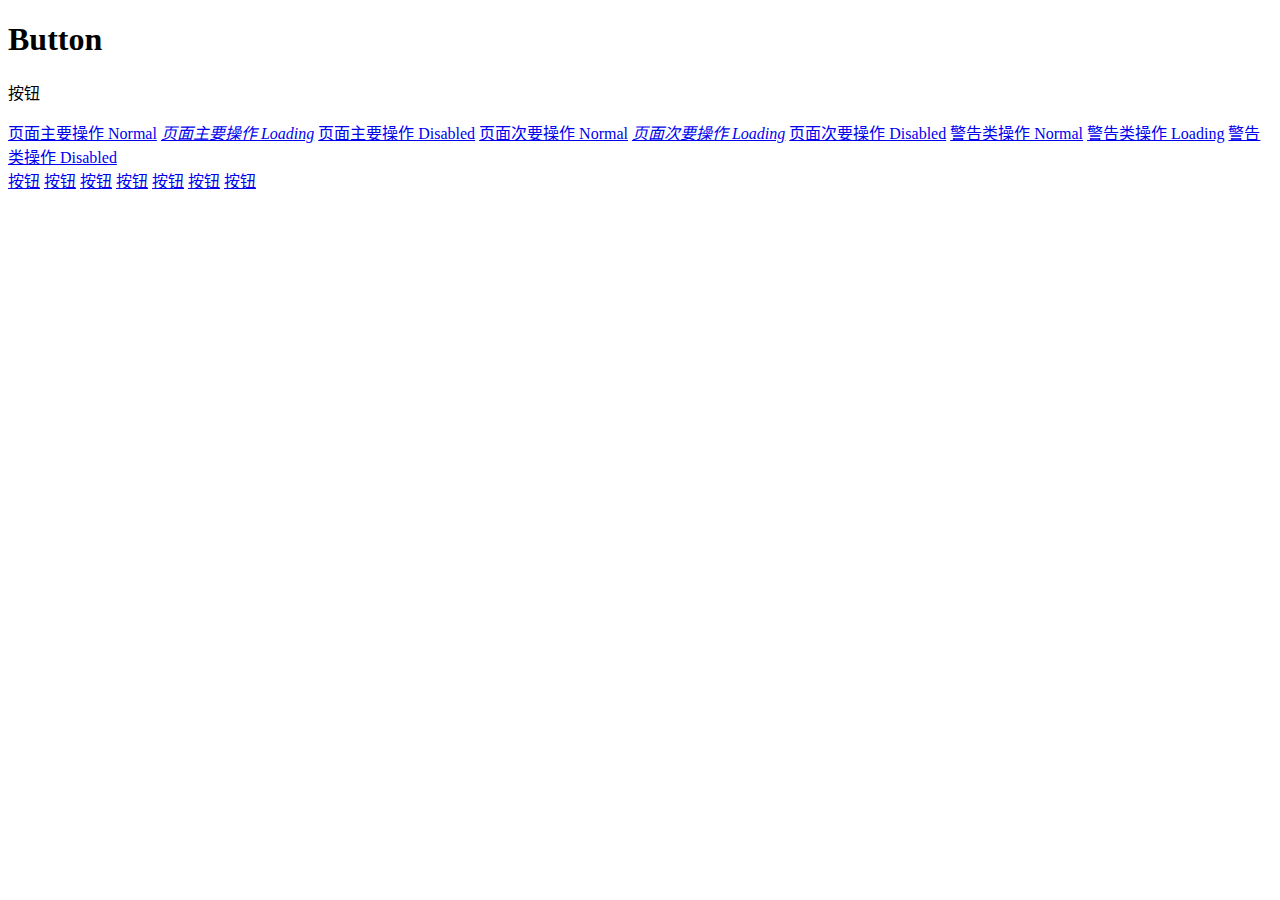
==== weUI/Button/index.html @ bdefe35a "新增weUI文件夹，还原weUI Button页面布局" ====
<!DOCTYPE html>
<html lang="zh-cn">
<head>
  <meta charset="UTF-8">
  <meta name="viewport" content="width=device-width, initial-scale=1.0">
  <meta http-equiv="X-UA-Compatible" content="ie=edge">
  <link rel="stylesheet" href="./style.css">
  <title>Button</title>
</head>
<body>
  <div class="page">
    <div class="page__hd">
      <h1 class="page__title">Button</h1>
      <p class="page__desc">按钮</p>
    </div>
    <div class="page__bd page__bd_spacing">
      <a href="javascript:;" class="weui-btn weui-btn_primary">页面主要操作 Normal</a>
      <a href="javascript:;" class="weui-btn weui-btn_primary weui-btn_loading"><i class="weui-loading">页面主要操作 Loading</i></a>
      <a href="javascript:;" class="weui-btn weui-btn_primary weui-btn-disabled">页面主要操作 Disabled</a>
      <a href="javascript:;" class="weui-btn weui-btn_default">页面次要操作 Normal</a>
      <a href="javascript:;" class="weui-btn weui-btn_default weui-btn_loading"><i class="weui-loading">页面次要操作 Loading</i></a>
      <a href="javascript:;" class="weui-btn weui-btn_default weui-btn-disabled">页面次要操作 Disabled</a>
      <a href="javascript:;" class="weui-btn weui-btn_warn">警告类操作 Normal</a>
      <a href="javascript:;" class="weui-btn weui-btn_warn weui-btn_warn weui-btn_loading">警告类操作 Loading</a>
      <a href="javascript:;" class="weui-btn weui-btn_warn weui-btn-disabled">警告类操作 Disabled</a>

    <div class="button-sp-area">
      <a href="javascript:;" class="weui-btn weui-btn_plain-default">按钮</a>
      <a href="javascript:;" class="weui-btn weui-btn_plain-default weui-btn_plain-disabled">按钮</a>
      <a href="javascript:;" class="weui-btn weui-btn_plain-primary">按钮</a>
      <a href="javascript:;" class="weui-btn weui-btn_plain-primary weui-btn_plain-disabled">按钮</a>
      <a href="javascript:;" class="weui-btn weui-btn_mini weui-btn_primary">按钮</a>
      <a href="javascript:;" class="weui-btn weui-btn_mini weui-btn_default">按钮</a>
      <a href="javascript:;" class="weui-btn weui-btn_mini weui-btn_disabled">按钮</a>
    </div>
  </div>
  <div class="page__ft">
    <a href="javascript:;">
      <img src="" alt="">
    </a>
  </div>
</div>
</body>
</html>
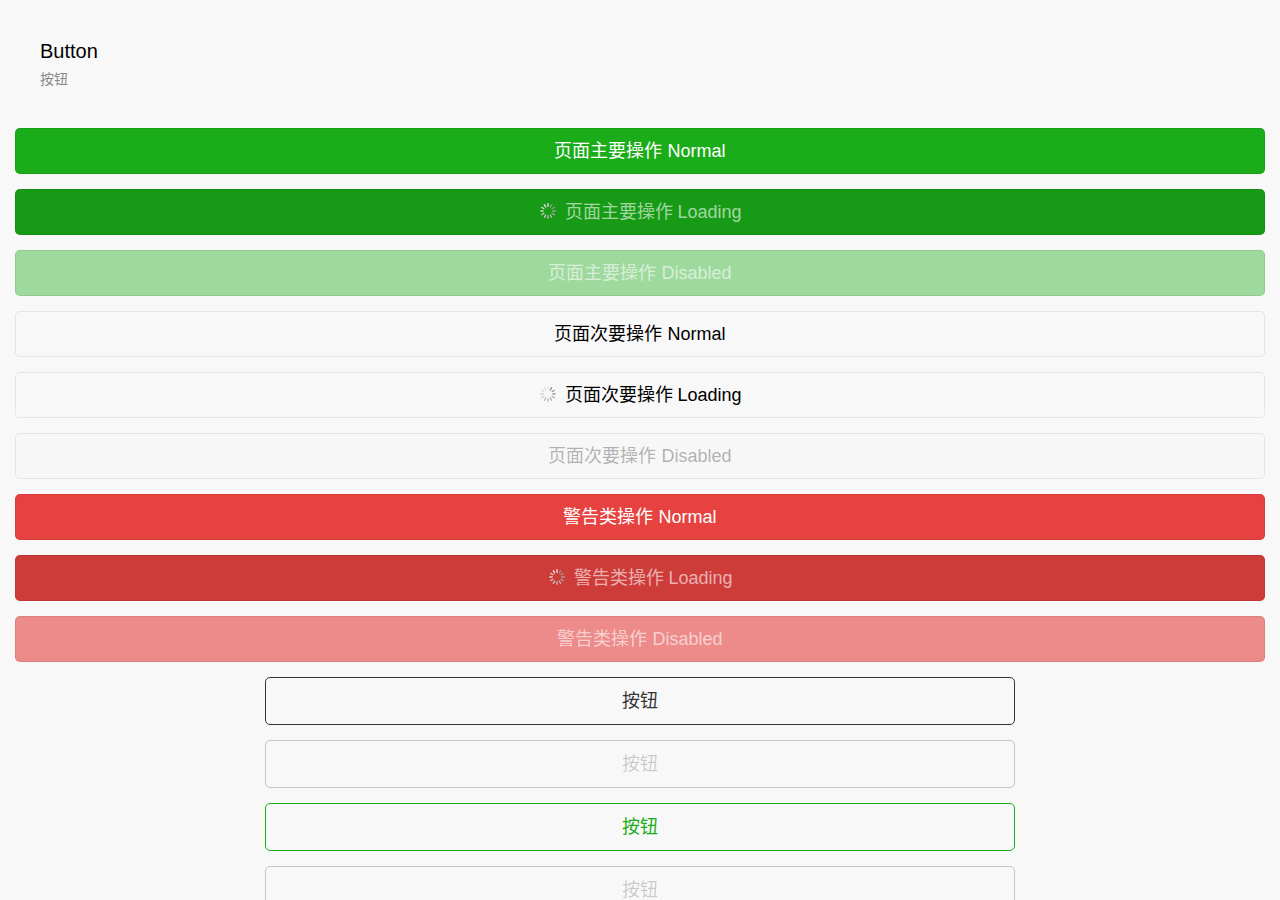
==== commit 19d993c6: "添加了样式和图片" ====
--- a/weUI/Button/index.html
+++ b/weUI/Button/index.html
@@ -2,7 +2,7 @@
 <html lang="zh-cn">
 <head>
   <meta charset="UTF-8">
-  <meta name="viewport" content="width=device-width, initial-scale=1.0">
+  <meta name="viewport" content="width=device-width, initial-scale=1.0,user-scalable=0,viewport-fit=cover">
   <meta http-equiv="X-UA-Compatible" content="ie=edge">
   <link rel="stylesheet" href="./style.css">
   <title>Button</title>
@@ -15,15 +15,14 @@
     </div>
     <div class="page__bd page__bd_spacing">
       <a href="javascript:;" class="weui-btn weui-btn_primary">页面主要操作 Normal</a>
-      <a href="javascript:;" class="weui-btn weui-btn_primary weui-btn_loading"><i class="weui-loading">页面主要操作 Loading</i></a>
-      <a href="javascript:;" class="weui-btn weui-btn_primary weui-btn-disabled">页面主要操作 Disabled</a>
+      <a href="javascript:;" class="weui-btn weui-btn_primary weui-btn_loading"><i class="weui-loading"></i>页面主要操作 Loading</a>
+      <a href="javascript:;" class="weui-btn weui-btn_disabled weui-btn_primary ">页面主要操作 Disabled</a>
       <a href="javascript:;" class="weui-btn weui-btn_default">页面次要操作 Normal</a>
-      <a href="javascript:;" class="weui-btn weui-btn_default weui-btn_loading"><i class="weui-loading">页面次要操作 Loading</i></a>
-      <a href="javascript:;" class="weui-btn weui-btn_default weui-btn-disabled">页面次要操作 Disabled</a>
+      <a href="javascript:;" class="weui-btn weui-btn_default weui-btn_loading"><i class="weui-loading"></i>页面次要操作 Loading</a>
+      <a href="javascript:;" class="weui-btn weui-btn_disabled weui-btn_default ">页面次要操作 Disabled</a>
       <a href="javascript:;" class="weui-btn weui-btn_warn">警告类操作 Normal</a>
-      <a href="javascript:;" class="weui-btn weui-btn_warn weui-btn_warn weui-btn_loading">警告类操作 Loading</a>
-      <a href="javascript:;" class="weui-btn weui-btn_warn weui-btn-disabled">警告类操作 Disabled</a>
-
+      <a href="javascript:;" class="weui-btn weui-btn_warn weui-btn_loading"><i class="weui-loading"></i>警告类操作 Loading</a>
+      <a href="javascript:;" class="weui-btn weui-btn_disabled weui-btn_warn">警告类操作 Disabled</a>
     <div class="button-sp-area">
       <a href="javascript:;" class="weui-btn weui-btn_plain-default">按钮</a>
       <a href="javascript:;" class="weui-btn weui-btn_plain-default weui-btn_plain-disabled">按钮</a>
@@ -31,12 +30,12 @@
       <a href="javascript:;" class="weui-btn weui-btn_plain-primary weui-btn_plain-disabled">按钮</a>
       <a href="javascript:;" class="weui-btn weui-btn_mini weui-btn_primary">按钮</a>
       <a href="javascript:;" class="weui-btn weui-btn_mini weui-btn_default">按钮</a>
-      <a href="javascript:;" class="weui-btn weui-btn_mini weui-btn_disabled">按钮</a>
+      <a href="javascript:;" class="weui-btn weui-btn_mini weui-btn_warn">按钮</a>
     </div>
   </div>
   <div class="page__ft">
     <a href="javascript:;">
-      <img src="" alt="">
+      <img src="./images/icon_footer_link.png" alt="">
     </a>
   </div>
 </div>
--- a/weUI/Button/style.css
+++ b/weUI/Button/style.css
@@ -0,0 +1,232 @@
+*{
+  margin: 0;
+  padding: 0;
+}
+
+a{
+  text-decoration: none;
+}
+/*
+*reset
+*/
+body,html{
+  font-family: -apple-system-font, Helvetica Neue,Helvetica, sans-serif;
+}
+body{
+  height:100%;
+  -webkit-tap-highlight-color:transparent;  /*点击链接或JS可点击元素呈现透明灰色背景*/
+}
+
+.page,body{
+  background-color:#f8f8f8
+}
+
+.page{
+  overflow-y: auto;  /*文本溢出则提供滚动机制*/
+  -webkit-overflow-scrolling:touch;  /*使用具有回弹效果的滚动，overflow:scroll滚动效果不如此属性流畅*/
+  z-index: 1;     /*设置为底层*/    
+}
+
+.container,.page{
+    position:absolute;  /*设置绝对定位*/
+    top:0;
+    right:0;
+    bottom:0;
+    left:0
+}
+
+.page__desc{
+  margin-top:5px;
+  color:#888;
+  text-align:left;
+  font-size:14px
+}
+
+.page__hd{
+  padding:40px; 
+}
+
+.page__bd_spacing{
+  padding:0 15px;
+}
+
+.page__ft{
+  padding-top:40px;
+  padding-bottom:10px;
+  text-align:center;
+}
+
+  .page__ft img{
+    height:19px;
+}
+
+.page__title{
+  text-align:left;
+  font-size:20px;
+  font-weight:400
+}
+
+.button-sp-area{margin:0 auto;padding:15px 0;width:60%}
+
+
+.weui-btn{
+  position:relative;
+  display:block;
+  margin-left:auto;
+  margin-right:auto;
+  padding-left:14px;
+  padding-right:14px;
+  box-sizing:border-box;
+  font-size:18px;
+  text-align:center;
+  text-decoration:none;
+  color:#FFFFFF;
+  line-height:2.55555556;
+  border-radius:5px;
+  -webkit-tap-highlight-color:rgba(0, 0, 0, 0);
+  overflow:hidden;
+}
+
+.weui-btn:after{
+  content:" ";
+  width:200%;
+  height:200%;
+  position:absolute;
+  top:0;
+  left:0;
+  border:1px solid rgba(0, 0, 0, 0.2);
+  -webkit-transform:scale(0.5);
+          transform:scale(0.5);
+  -webkit-transform-origin:0 0;
+          transform-origin:0 0;
+  box-sizing:border-box;
+  border-radius:10px;
+}
+
+.weui-btn_default{
+  color:#000000;
+  background-color:#F8F8F8;
+}
+
+.weui-btn_default:not(.weui-btn_disabled):visited{
+  color:#000000;
+}
+
+.weui-btn_default:not(.weui-btn_disabled):active{
+  color:rgba(0, 0, 0, 0.6);
+  background-color:#DEDEDE;
+}
+
+.weui-btn_primary{
+  background-color:#1AAD19;
+}
+
+.weui-btn_primary:not(.weui-btn_disabled):visited{
+  color:#FFFFFF;
+}
+
+.weui-btn_primary:not(.weui-btn_disabled):active{
+  color:rgba(255, 255, 255, 0.6);
+  background-color:#179B16;
+}
+
+.weui-btn_warn{
+  background-color:#E64340;
+}
+.weui-btn_warn:not(.weui-btn_disabled):visited{
+  color:#FFFFFF;
+}
+.weui-btn_warn:not(.weui-btn_disabled):active{
+  color:rgba(255, 255, 255, 0.6);
+  background-color:#CE3C39;
+}
+.weui-btn_disabled{
+  color:rgba(255, 255, 255, 0.6);
+}
+.weui-btn_disabled.weui-btn_default{
+  color:rgba(0, 0, 0, 0.3);
+  background-color:#F7F7F7;
+}
+.weui-btn_disabled.weui-btn_primary{
+  background-color:#9ED99D;
+}
+.weui-btn_disabled.weui-btn_warn{
+  background-color:#EC8B89;
+}
+.weui-btn_loading .weui-loading{
+  margin:-0.2em 0.34em 0 0;
+}
+.weui-btn_loading.weui-btn_primary,
+.weui-btn_loading.weui-btn_warn{
+  color:rgba(255, 255, 255, 0.6);
+}
+.weui-btn_loading.weui-btn_primary{
+  background-color:#179B16;
+}
+.weui-btn_loading.weui-btn_warn{
+  background-color:#CE3C39;
+}
+.weui-btn_plain-primary{
+  color:#1aad19;
+  border:1px solid #1aad19;
+}
+.weui-btn_plain-primary:not(.weui-btn_plain-disabled):active{
+  color:rgba(26, 173, 25, 0.6);
+  border-color:rgba(26, 173, 25, 0.6);
+}
+.weui-btn_plain-primary:after{
+  border-width:0;
+}
+.weui-btn_plain-default{
+  color:#353535;
+  border:1px solid #353535;
+}
+.weui-btn_plain-default:not(.weui-btn_plain-disabled):active{
+  color:rgba(53, 53, 53, 0.6);
+  border-color:rgba(53, 53, 53, 0.6);
+}
+.weui-btn_plain-default:after{
+  border-width:0;
+}
+.weui-btn_plain-disabled{
+  color:rgba(0, 0, 0, 0.2);
+  border-color:rgba(0, 0, 0, 0.2);
+}
+
+.weui-btn_mini{
+  display:inline-block;
+  padding:0 1.32em;
+  line-height:2.3;
+  font-size:13px;
+}
+.weui-btn + .weui-btn{
+  margin-top:15px;
+}
+
+.weui-btn-area{
+  margin:1.17647059em 15px 0.3em;
+}
+
+
+
+.weui-loading{
+  width:20px;
+  height:20px;
+  display:inline-block;
+  vertical-align:middle;
+  -webkit-animation:weuiLoading 1s steps(12, end) infinite;
+          animation:weuiLoading 1s steps(12, end) infinite;
+  background:transparent url("data:image/svg+xml;charset=utf8, %3Csvg xmlns='http://www.w3.org/2000/svg' width='120' height='120' viewBox='0 0 100 100'%3E%3Cpath fill='none' d='M0 0h100v100H0z'/%3E%3Crect width='7' height='20' x='46.5' y='40' fill='%23E9E9E9' rx='5' ry='5' transform='translate(0 -30)'/%3E%3Crect width='7' height='20' x='46.5' y='40' fill='%23989697' rx='5' ry='5' transform='rotate(30 105.98 65)'/%3E%3Crect width='7' height='20' x='46.5' y='40' fill='%239B999A' rx='5' ry='5' transform='rotate(60 75.98 65)'/%3E%3Crect width='7' height='20' x='46.5' y='40' fill='%23A3A1A2' rx='5' ry='5' transform='rotate(90 65 65)'/%3E%3Crect width='7' height='20' x='46.5' y='40' fill='%23ABA9AA' rx='5' ry='5' transform='rotate(120 58.66 65)'/%3E%3Crect width='7' height='20' x='46.5' y='40' fill='%23B2B2B2' rx='5' ry='5' transform='rotate(150 54.02 65)'/%3E%3Crect width='7' height='20' x='46.5' y='40' fill='%23BAB8B9' rx='5' ry='5' transform='rotate(180 50 65)'/%3E%3Crect width='7' height='20' x='46.5' y='40' fill='%23C2C0C1' rx='5' ry='5' transform='rotate(-150 45.98 65)'/%3E%3Crect width='7' height='20' x='46.5' y='40' fill='%23CBCBCB' rx='5' ry='5' transform='rotate(-120 41.34 65)'/%3E%3Crect width='7' height='20' x='46.5' y='40' fill='%23D2D2D2' rx='5' ry='5' transform='rotate(-90 35 65)'/%3E%3Crect width='7' height='20' x='46.5' y='40' fill='%23DADADA' rx='5' ry='5' transform='rotate(-60 24.02 65)'/%3E%3Crect width='7' height='20' x='46.5' y='40' fill='%23E2E2E2' rx='5' ry='5' transform='rotate(-30 -5.98 65)'/%3E%3C/svg%3E") no-repeat;
+  background-size:100%;
+}
+
+@keyframes weuiLoading{
+  0%{
+    -webkit-transform:rotate3d(0, 0, 1, 0deg);
+            transform:rotate3d(0, 0, 1, 0deg);
+  }
+  100%{
+    -webkit-transform:rotate3d(0, 0, 1, 360deg);
+            transform:rotate3d(0, 0, 1, 360deg);
+  }
+}